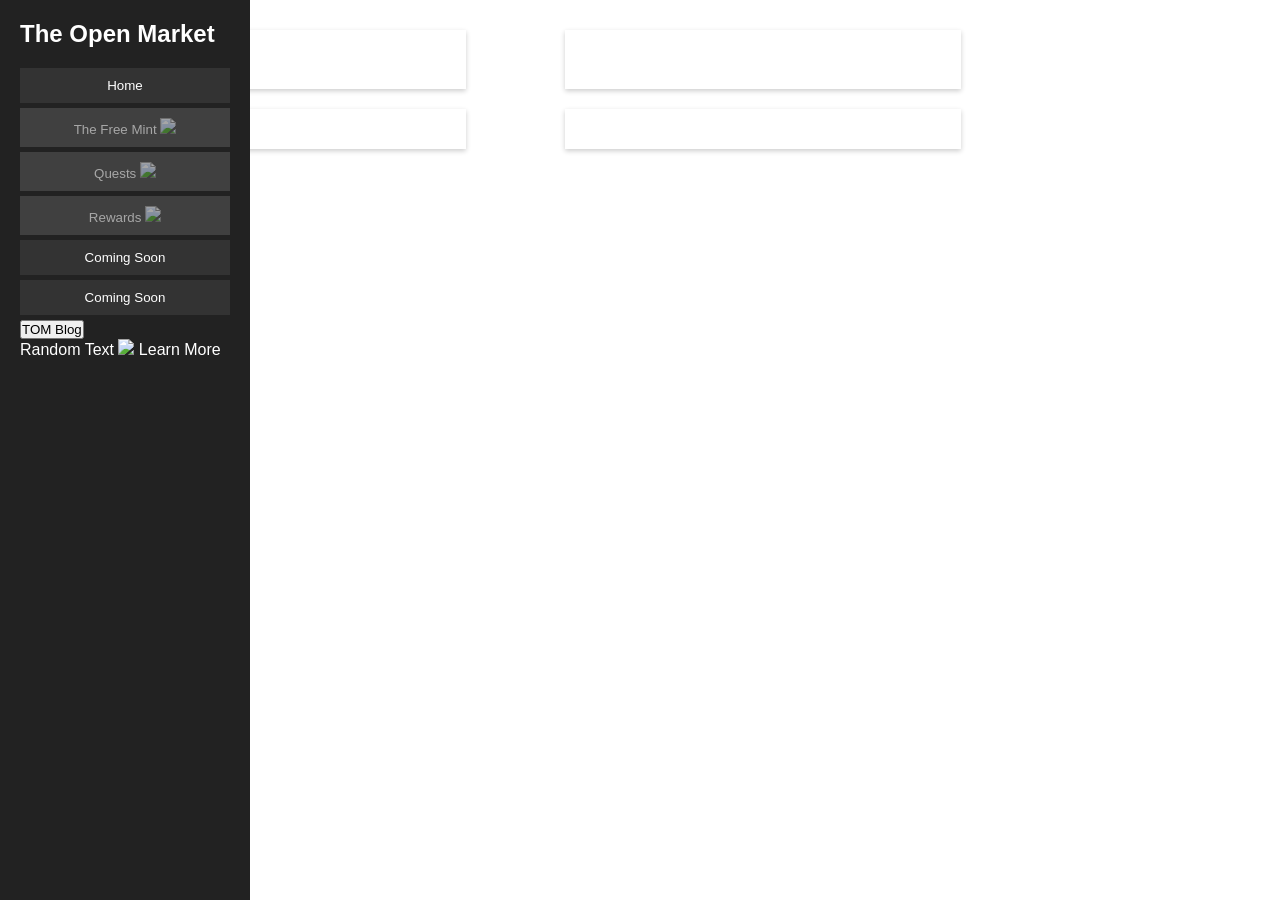
==== index.html @ 9c0d6381 "the open market" ====
<!--<!DOCTYPE html>-->
<!--<html lang="en">-->
<!--<head>-->
<!--    <meta charset="UTF-8">-->
<!--    <meta name="viewport" content="width=device-width, initial-scale=1.0">-->
<!--    <title>The Open Market</title>-->
<!--    <link rel="stylesheet" href="style.css">  </head>-->
<!--<body>-->
<!--<header>-->
<!--    <h1>The Open Market</h1>-->
<!--    <button>Connect Wallet</button>-->
<!--    <button>Home</button>-->
<!--</header>-->
<!--<nav>-->
<!--</nav>-->
<!--<main>-->
<!--    <section class="top-content">-->
<!--    </section>-->
<!--    <section class="bottom-content">-->
<!--    </section>-->
<!--</main>-->
<!--</body>-->
<!--</html>-->






























<!DOCTYPE html>
<html lang="en">

<head>
    <meta charset="UTF-8">
    <meta name="viewport" content="width=device-width, initial-scale=1.0">
    <title>The Open Market</title>
    <link rel="stylesheet" href="assets/css/index.css">
</head>
<body>
<aside class="sidebar">
    <h1>The Open Market</h1>
    <nav>
        <button>Home</button>
        <button disabled>The Free Mint <img src="padlock.svg"></button>
        <button disabled>Quests <img src="padlock.svg"></button>
        <button disabled>Rewards <img src="padlock.svg"></button>
        <div class="coming-soon-buttons">
            <button>Coming Soon</button>
            <button>Coming Soon</button>
        </div> </nav>
    <div class="tom-blog-card">
        <button class="small">TOM Blog</button>
        <p>Random Text <img src="arrow.svg"> Learn More</p>
    </div>
</aside>
<main>

    <section class="top-cards">
        <div class="card">
            <div class="small-buttons">
                <button disabled>Connect Wallet</button>
                <button disabled class="toggle"></button>
            </div>
        </div>
        <div class="card">
        </div>
    </section>

    <section class="bottom-cards">
        <div class="card">
        </div>
        <div class="card">
        </div>
    </section>

</main>
</body>
</html>
---- assets/css/index.css ----
/* Basic Reset */
* {
    margin: 0;
    padding: 0;
    box-sizing: border-box;
}

body {
    font-family: 'Arial', sans-serif; /* Example font – choose your own! */
    display: flex; /* Prepares for sidebar and main content arrangement */
}

/* Sidebar Styling */
.sidebar {
    position: fixed;
    top: 0;
    left: 0;
    width: 250px; /* Adjust width as needed */
    height: 100vh;
    background-color: #222; /* Example dark background */
    color: white;
    padding: 20px;
}

.sidebar h1 {
    margin-bottom: 20px;
}

.sidebar nav button {
    display: block;
    width: 100%;
    background-color: #333; /* Example button color */
    color: white;
    border: none;
    padding: 10px 0;
    margin-bottom: 5px;
}

.sidebar nav button[disabled] {
    background-color: #555; /* Greyed out color */
    opacity: 0.6;
}

/* Add padlock image styling if needed */

.coming-soon-buttons button {
    /* Styles for diagonal buttons - will need transforms */
}

.tom-blog-card {
    /* Styles for the TOM Blog card */
}

.tom-blog-card .small {
    /* Styles for the small "TOM Blog" button */
}


/* Main Content Styling */
main {
    flex: 1; /* Allow main area to take up remaining space */
    padding: 20px;
    max-width: calc(100% - 250px); /* Adapt based on sidebar width */
}


.top-cards, .bottom-cards {
    display: flex;
    justify-content: space-around; /* Example distribution */
}

.card {
    background-color: white;
    box-shadow: 0px 2px 5px rgba(0, 0, 0, 0.2); /* Example shadow */
    width: 40%;  /* Adjust for desired card sizes */
    margin: 10px;
    padding: 20px;
}

.small-buttons button {
    /*  Styles for the smaller inner buttons */
}

.toggle {
    /* Styles for the toggle button */
}
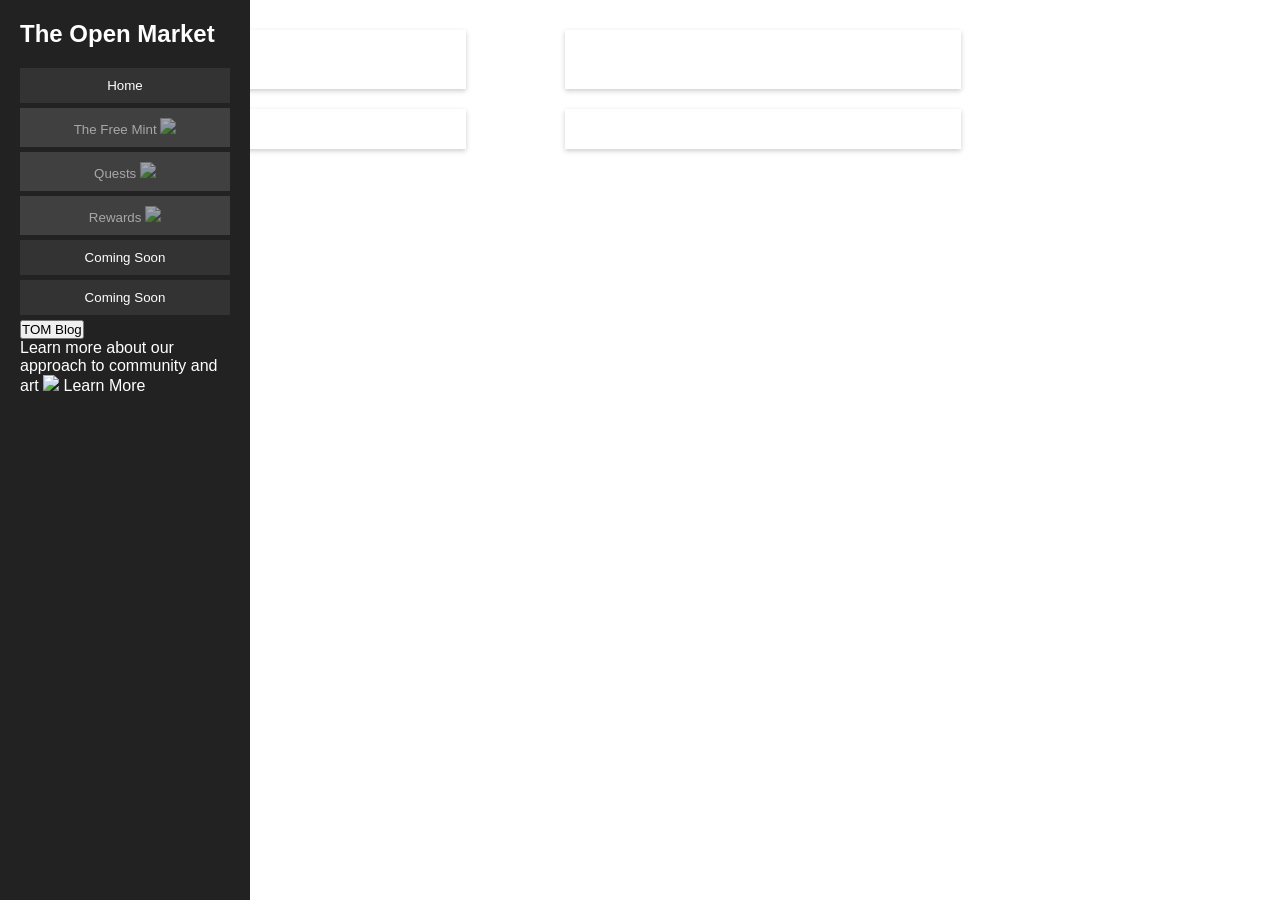
==== commit b01237c2: "remove random" ====
--- a/index.html
+++ b/index.html
@@ -74,7 +74,7 @@
         </div> </nav>
     <div class="tom-blog-card">
         <button class="small">TOM Blog</button>
-        <p>Random Text <img src="arrow.svg"> Learn More</p>
+        <p>Learn more about our approach to community and art <img src="arrow.svg"> Learn More</p>
     </div>
 </aside>
 <main>
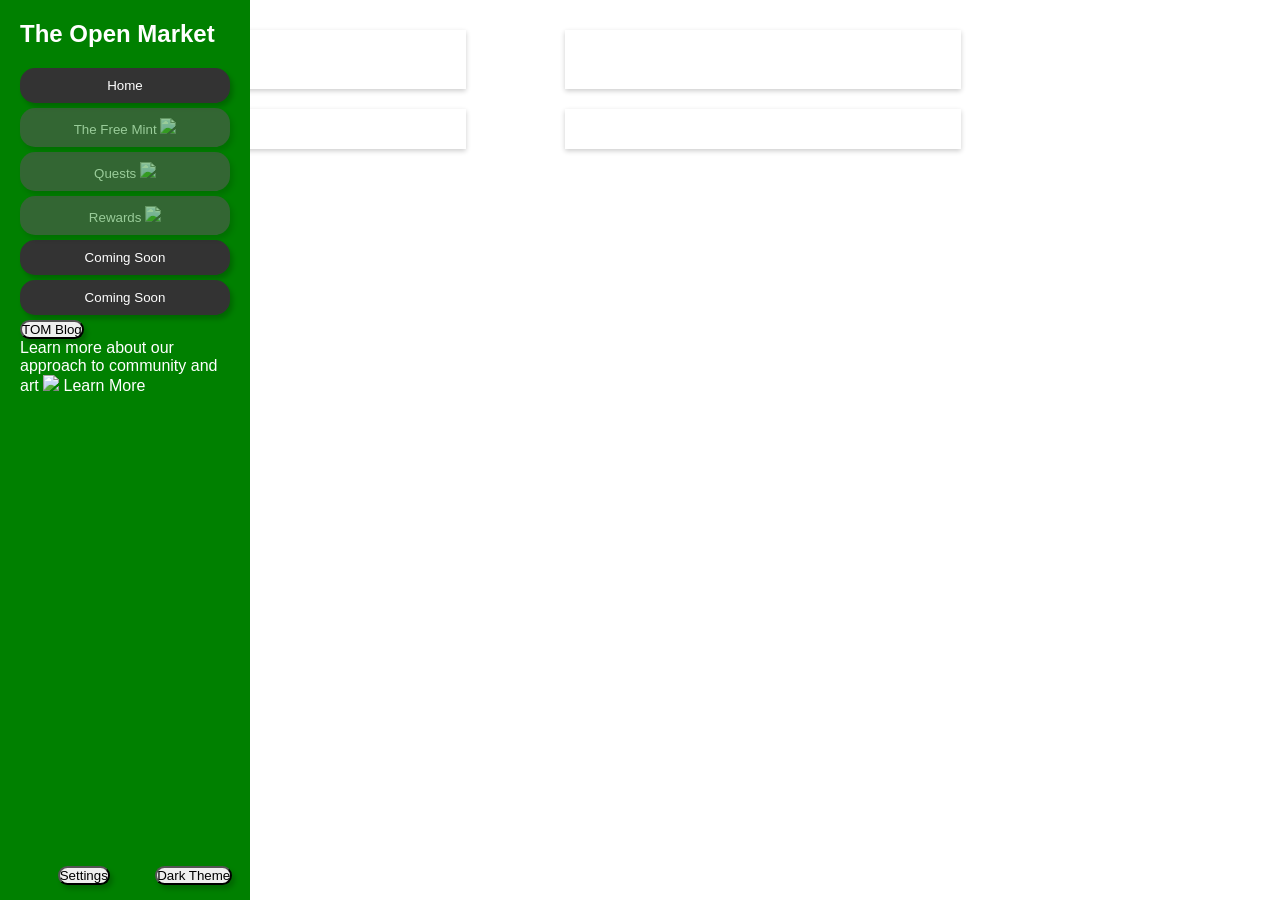
==== commit e163ce2a: "green background" ====
--- a/index.html
+++ b/index.html
@@ -61,7 +61,15 @@
     <link rel="stylesheet" href="assets/css/index.css">
 </head>
 <body>
+<!--<header>-->
+<!--    <h1>The Open Market</h1>-->
+<!--    <button>Connect WalletS</button>-->
+<!--    <button>Home</button>-->
+<!--</header>-->
+
 <aside class="sidebar">
+    <div class="resize-handle">
+
     <h1>The Open Market</h1>
     <nav>
         <button>Home</button>
@@ -76,7 +84,21 @@
         <button class="small">TOM Blog</button>
         <p>Learn more about our approach to community and art <img src="arrow.svg"> Learn More</p>
     </div>
+
+    <div class="settings-bar">
+        <button id="settingsBtn">Settings</button>
+<!--        <button id="profileBtn">Profile</button>-->
+        <button id="themeBtn">Dark Theme</button>
+    </div>
+
+    </div>
+
 </aside>
+
+
+
+
+
 <main>
 
     <section class="top-cards">
@@ -90,6 +112,7 @@
         </div>
     </section>
 
+
     <section class="bottom-cards">
         <div class="card">
         </div>
@@ -97,7 +120,12 @@
         </div>
     </section>
 
+
 </main>
+
+
+<script src="assets/js/index.js"></script>
+
 </body>
 </html>
 
--- a/assets/css/index.css
+++ b/assets/css/index.css
@@ -17,7 +17,7 @@
     left: 0;
     width: 250px; /* Adjust width as needed */
     height: 100vh;
-    background-color: #222; /* Example dark background */
+    background-color: green; /* Example dark background */
     color: white;
     padding: 20px;
 }
@@ -84,3 +84,23 @@
 .toggle {
     /* Styles for the toggle button */
 }
+
+button{
+    border-radius: 15px;
+    box-shadow: 3px 4px 5px rgba(0, 0, 0, 0.2);
+
+}
+
+.settings-bar {
+    position: absolute; /* Position it at the bottom of the sidebar */
+    bottom: 0;
+    width: 100%;
+    display: flex;
+    justify-content: space-around; /* Distribute buttons */
+    padding: 15px;      /* Add some padding */
+}
+
+.dark-theme {
+    background-color: #222; /* Dark background */
+    color: #f0f0f0; /* Light text */
+}
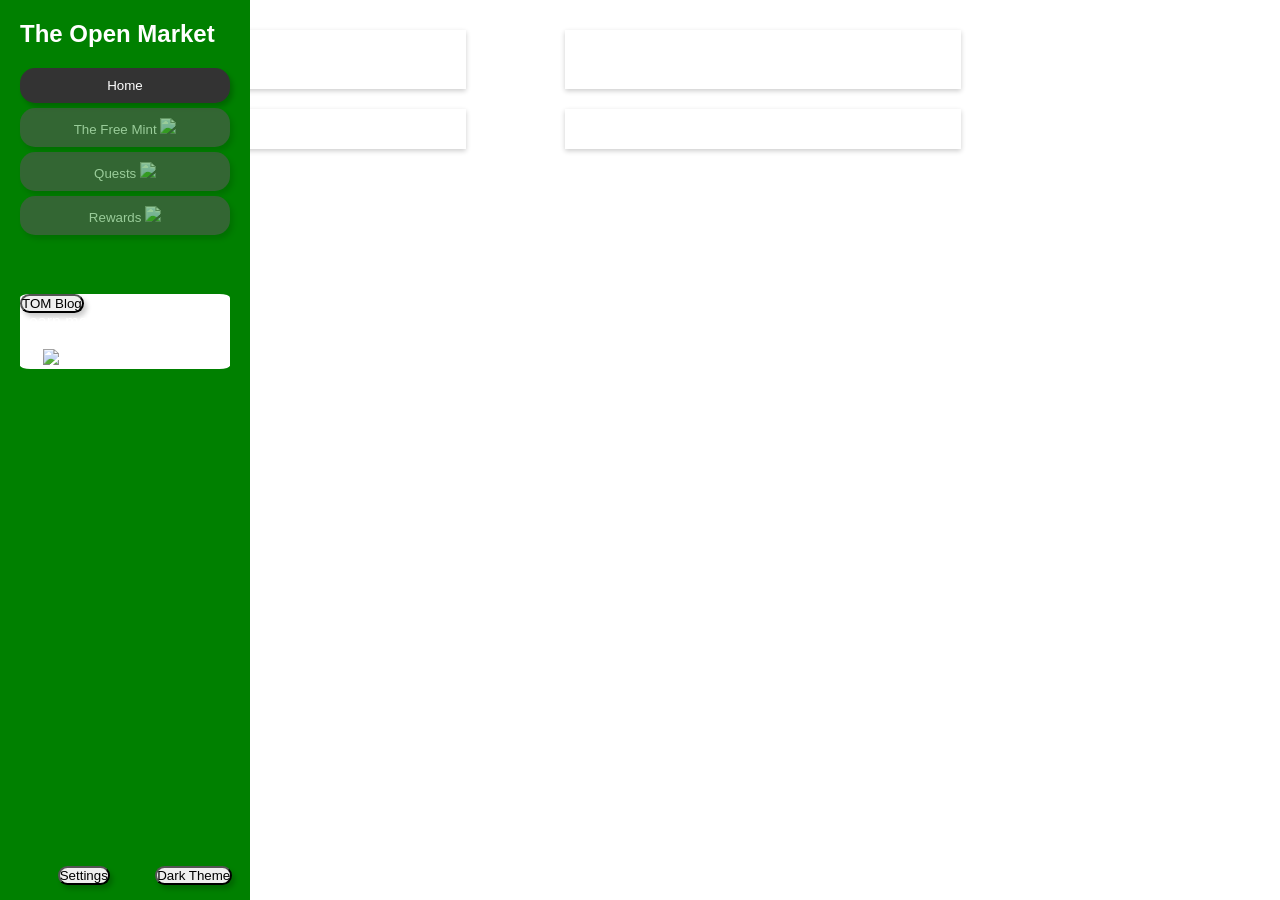
==== commit 0ea929cd: "green market" ====
--- a/index.html
+++ b/index.html
@@ -52,7 +52,7 @@
 
 
 <!DOCTYPE html>
-<html lang="en">
+<html lang="en" xmlns="http://www.w3.org/1999/html">
 
 <head>
     <meta charset="UTF-8">
@@ -76,10 +76,14 @@
         <button disabled>The Free Mint <img src="padlock.svg"></button>
         <button disabled>Quests <img src="padlock.svg"></button>
         <button disabled>Rewards <img src="padlock.svg"></button>
-        <div class="coming-soon-buttons">
-            <button>Coming Soon</button>
-            <button>Coming Soon</button>
-        </div> </nav>
+<!--        <div class="coming-soon-buttons">-->
+<!--            <button>Coming Soon</button>-->
+<!--            <button>Coming Soon</button>-->
+<!--        </div> </nav>-->
+    </nav>
+        <br>
+        <br>
+        <br>
     <div class="tom-blog-card">
         <button class="small">TOM Blog</button>
         <p>Learn more about our approach to community and art <img src="arrow.svg"> Learn More</p>
--- a/assets/css/index.css
+++ b/assets/css/index.css
@@ -20,7 +20,20 @@
     background-color: green; /* Example dark background */
     color: white;
     padding: 20px;
+    transition: width 0.3s ease-in-out;  /* Smooth resizing transition */
+
 }
+
+
+/*.resize-handle {*/
+/*    position: absolute;*/
+/*    right: 0;*/
+/*    top: 0;*/
+/*    bottom: 0;*/
+/*    width: 5px;           !* Width of the resizing handle *!*/
+/*    cursor: ew-resize;    !*  Indicates the resize direction *!*/
+/*    background-color: rgba(0, 0, 0, 0.2); !* Light background as visual cue *!*/
+/*}*/
 
 .sidebar h1 {
     margin-bottom: 20px;
@@ -49,6 +62,8 @@
 
 .tom-blog-card {
     /* Styles for the TOM Blog card */
+    background-color: white;
+    border-radius: 5%;
 }
 
 .tom-blog-card .small {
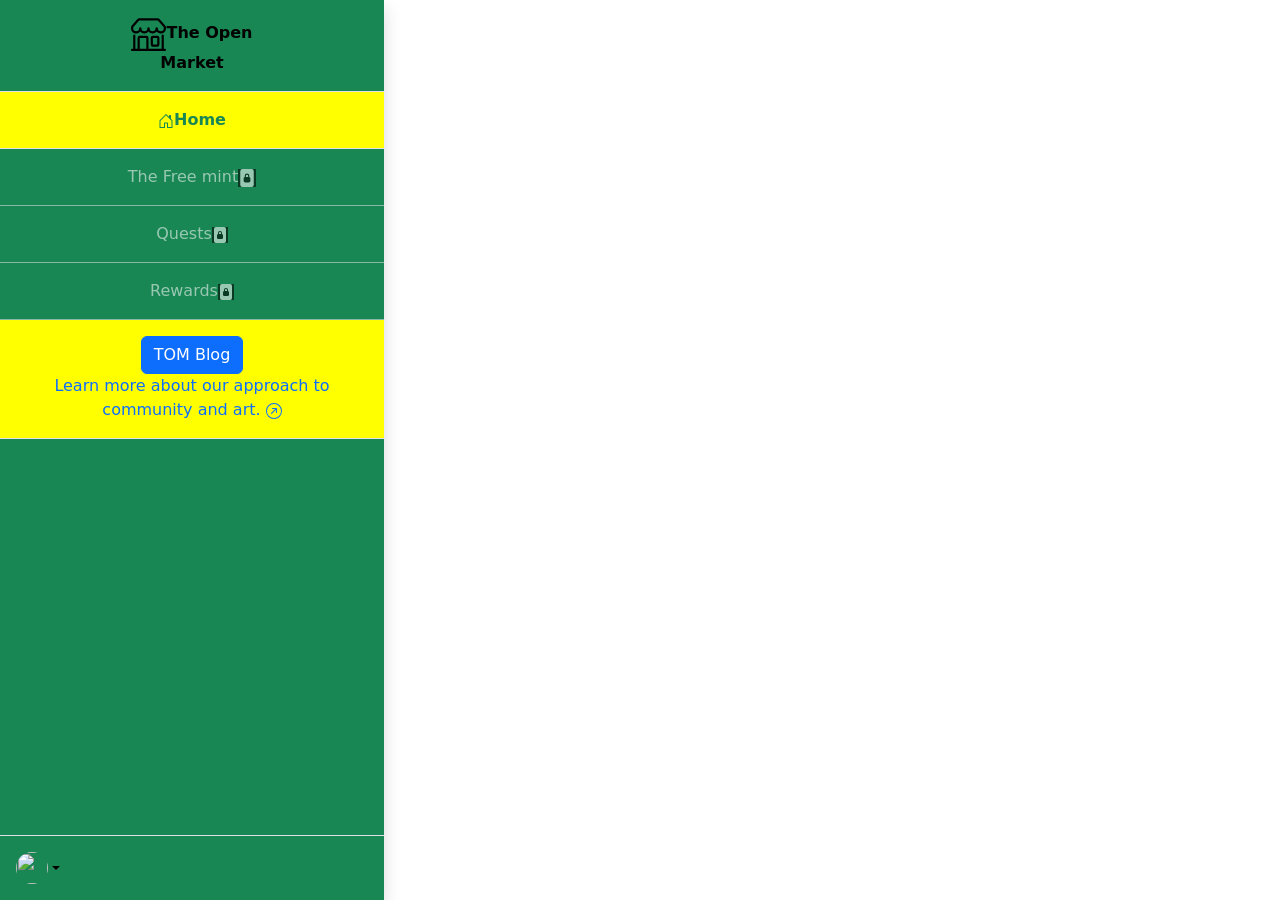
==== commit 217de5e3: "from bootstrap studio" ====
--- a/index.html
+++ b/index.html
@@ -1,135 +1,140 @@
-<!--<!DOCTYPE html>-->
-<!--<html lang="en">-->
-<!--<head>-->
-<!--    <meta charset="UTF-8">-->
-<!--    <meta name="viewport" content="width=device-width, initial-scale=1.0">-->
-<!--    <title>The Open Market</title>-->
-<!--    <link rel="stylesheet" href="style.css">  </head>-->
-<!--<body>-->
-<!--<header>-->
-<!--    <h1>The Open Market</h1>-->
-<!--    <button>Connect Wallet</button>-->
-<!--    <button>Home</button>-->
-<!--</header>-->
-<!--<nav>-->
-<!--</nav>-->
-<!--<main>-->
-<!--    <section class="top-content">-->
-<!--    </section>-->
-<!--    <section class="bottom-content">-->
-<!--    </section>-->
-<!--</main>-->
-<!--</body>-->
-<!--</html>-->
-
-
-
-
-
-
-
-
-
-
-
-
-
-
-
-
-
-
-
-
-
-
-
-
-
-
-
-
-
-
 <!DOCTYPE html>
-<html lang="en" xmlns="http://www.w3.org/1999/html">
+<html data-bs-theme="light" lang="en">
 
 <head>
-    <meta charset="UTF-8">
-    <meta name="viewport" content="width=device-width, initial-scale=1.0">
-    <title>The Open Market</title>
-    <link rel="stylesheet" href="assets/css/index.css">
+    <meta charset="utf-8">
+    <meta name="viewport" content="width=device-width, initial-scale=1.0, shrink-to-fit=no">
+    <title>theopenmarket</title>
+    <script>
+        (function() {
+
+            // JavaScript snippet handling Dark/Light mode switching
+
+            const getStoredTheme = () => localStorage.getItem('theme');
+            const setStoredTheme = theme => localStorage.setItem('theme', theme);
+            const forcedTheme = document.documentElement.getAttribute('data-bss-forced-theme');
+
+            const getPreferredTheme = () => {
+
+                if (forcedTheme) return forcedTheme;
+
+                const storedTheme = getStoredTheme();
+                if (storedTheme) {
+                    return storedTheme;
+                }
+
+                const pageTheme = document.documentElement.getAttribute('data-bs-theme');
+
+                if (pageTheme) {
+                    return pageTheme;
+                }
+
+                return window.matchMedia('(prefers-color-scheme: dark)').matches ? 'dark' : 'light';
+            }
+
+            const setTheme = theme => {
+                if (theme === 'auto' && window.matchMedia('(prefers-color-scheme: dark)').matches) {
+                    document.documentElement.setAttribute('data-bs-theme', 'dark');
+                } else {
+                    document.documentElement.setAttribute('data-bs-theme', theme);
+                }
+            }
+
+            setTheme(getPreferredTheme());
+
+            const showActiveTheme = (theme, focus = false) => {
+                const themeSwitchers = [].slice.call(document.querySelectorAll('.theme-switcher'));
+
+                if (!themeSwitchers.length) return;
+
+                document.querySelectorAll('[data-bs-theme-value]').forEach(element => {
+                    element.classList.remove('active');
+                    element.setAttribute('aria-pressed', 'false');
+                });
+
+                for (const themeSwitcher of themeSwitchers) {
+
+                    const btnToActivate = themeSwitcher.querySelector('[data-bs-theme-value="' + theme + '"]');
+
+                    if (btnToActivate) {
+                        btnToActivate.classList.add('active');
+                        btnToActivate.setAttribute('aria-pressed', 'true');
+                    }
+                }
+            }
+
+            window.matchMedia('(prefers-color-scheme: dark)').addEventListener('change', () => {
+                const storedTheme = getStoredTheme();
+                if (storedTheme !== 'light' && storedTheme !== 'dark') {
+                    setTheme(getPreferredTheme());
+                }
+            });
+
+            window.addEventListener('DOMContentLoaded', () => {
+                showActiveTheme(getPreferredTheme());
+
+                document.querySelectorAll('[data-bs-theme-value]')
+                    .forEach(toggle => {
+                        toggle.addEventListener('click', (e) => {
+                            e.preventDefault();
+                            const theme = toggle.getAttribute('data-bs-theme-value');
+                            setStoredTheme(theme);
+                            setTheme(theme);
+                            showActiveTheme(theme);
+                        })
+                    })
+            });
+        })();
+    </script>
+    <link rel="stylesheet" href="https://cdn.jsdelivr.net/npm/bootstrap@5.3.2/dist/css/bootstrap.min.css">
+    <link rel="stylesheet" href="https://cdnjs.cloudflare.com/ajax/libs/animate.css/3.5.2/animate.min.css">
 </head>
+
 <body>
-<!--<header>-->
-<!--    <h1>The Open Market</h1>-->
-<!--    <button>Connect WalletS</button>-->
-<!--    <button>Home</button>-->
-<!--</header>-->
-
-<aside class="sidebar">
-    <div class="resize-handle">
-
-    <h1>The Open Market</h1>
-    <nav>
-        <button>Home</button>
-        <button disabled>The Free Mint <img src="padlock.svg"></button>
-        <button disabled>Quests <img src="padlock.svg"></button>
-        <button disabled>Rewards <img src="padlock.svg"></button>
-<!--        <div class="coming-soon-buttons">-->
-<!--            <button>Coming Soon</button>-->
-<!--            <button>Coming Soon</button>-->
-<!--        </div> </nav>-->
-    </nav>
-        <br>
-        <br>
-        <br>
-    <div class="tom-blog-card">
-        <button class="small">TOM Blog</button>
-        <p>Learn more about our approach to community and art <img src="arrow.svg"> Learn More</p>
-    </div>
-
-    <div class="settings-bar">
-        <button id="settingsBtn">Settings</button>
-<!--        <button id="profileBtn">Profile</button>-->
-        <button id="themeBtn">Dark Theme</button>
-    </div>
-
-    </div>
-
-</aside>
-
-
-
-
-
-<main>
-
-    <section class="top-cards">
-        <div class="card">
-            <div class="small-buttons">
-                <button disabled>Connect Wallet</button>
-                <button disabled class="toggle"></button>
+    <!-- Start: Sidebar With Icons -->
+    <div class="bg-success shadow d-flex flex-column flex-shrink-0 position-fixed top-0 bottom-0" data-bss-disabled-mobile="true" data-bss-hover-animate="bounce" style="width: 30%;"><a class="text-center link-body-emphasis d-block p-3 text-decoration-none border-bottom" href="/" title="" data-bs-toggle="tooltip" data-bs-placement="right" data-bs-original-title="Icon-only"><svg xmlns="http://www.w3.org/2000/svg" width="1em" height="1em" fill="currentColor" viewBox="0 0 16 16" class="bi bi-shop" style="font-size: 35px;">
+                <path d="M2.97 1.35A1 1 0 0 1 3.73 1h8.54a1 1 0 0 1 .76.35l2.609 3.044A1.5 1.5 0 0 1 16 5.37v.255a2.375 2.375 0 0 1-4.25 1.458A2.371 2.371 0 0 1 9.875 8 2.37 2.37 0 0 1 8 7.083 2.37 2.37 0 0 1 6.125 8a2.37 2.37 0 0 1-1.875-.917A2.375 2.375 0 0 1 0 5.625V5.37a1.5 1.5 0 0 1 .361-.976l2.61-3.045zm1.78 4.275a1.375 1.375 0 0 0 2.75 0 .5.5 0 0 1 1 0 1.375 1.375 0 0 0 2.75 0 .5.5 0 0 1 1 0 1.375 1.375 0 1 0 2.75 0V5.37a.5.5 0 0 0-.12-.325L12.27 2H3.73L1.12 5.045A.5.5 0 0 0 1 5.37v.255a1.375 1.375 0 0 0 2.75 0 .5.5 0 0 1 1 0M1.5 8.5A.5.5 0 0 1 2 9v6h1v-5a1 1 0 0 1 1-1h3a1 1 0 0 1 1 1v5h6V9a.5.5 0 0 1 1 0v6h.5a.5.5 0 0 1 0 1H.5a.5.5 0 0 1 0-1H1V9a.5.5 0 0 1 .5-.5M4 15h3v-5H4zm5-5a1 1 0 0 1 1-1h2a1 1 0 0 1 1 1v3a1 1 0 0 1-1 1h-2a1 1 0 0 1-1-1zm3 0h-2v3h2z"></path>
+            </svg><strong>The Open<br>Market</strong><span class="visually-hidden">Icon-only</span></a>
+        <ul class="nav nav-pills flex-column text-center nav-flush mb-auto">
+            <li class="nav-item"><a class="nav-link active link-success py-3 border-bottom rounded-0" href="#" aria-current="page" style="background: yellow;"><svg xmlns="http://www.w3.org/2000/svg" width="1em" height="1em" fill="currentColor" viewBox="0 0 16 16" class="bi bi-house-door">
+                        <path d="M8.354 1.146a.5.5 0 0 0-.708 0l-6 6A.5.5 0 0 0 1.5 7.5v7a.5.5 0 0 0 .5.5h4.5a.5.5 0 0 0 .5-.5v-4h2v4a.5.5 0 0 0 .5.5H14a.5.5 0 0 0 .5-.5v-7a.5.5 0 0 0-.146-.354L13 5.793V2.5a.5.5 0 0 0-.5-.5h-1a.5.5 0 0 0-.5.5v1.293zM2.5 14V7.707l5.5-5.5 5.5 5.5V14H10v-4a.5.5 0 0 0-.5-.5h-3a.5.5 0 0 0-.5.5v4z"></path>
+                    </svg><strong>Home</strong></a></li>
+            <li class="nav-item" style="opacity: 0.57;"><a class="nav-link link-light py-3 border-bottom rounded-0" href="#">The Free mint<svg xmlns="http://www.w3.org/2000/svg" width="1em" height="1em" fill="currentColor" viewBox="0 0 16 16" class="bi bi-file-lock2-fill" style="font-size: 18px;background: var(--bs-emphasis-color);">
+                        <path d="M7 6a1 1 0 0 1 2 0v1H7z"></path>
+                        <path d="M12 0H4a2 2 0 0 0-2 2v12a2 2 0 0 0 2 2h8a2 2 0 0 0 2-2V2a2 2 0 0 0-2-2m-2 6v1.076c.54.166 1 .597 1 1.224v2.4c0 .816-.781 1.3-1.5 1.3h-3c-.719 0-1.5-.484-1.5-1.3V8.3c0-.627.46-1.058 1-1.224V6a2 2 0 1 1 4 0"></path>
+                    </svg></a></li>
+            <li class="nav-item" style="opacity: 0.57;"><a class="nav-link link-light py-3 border-bottom rounded-0" href="#">Quests<svg xmlns="http://www.w3.org/2000/svg" width="1em" height="1em" fill="currentColor" viewBox="0 0 16 16" class="bi bi-file-lock2-fill text-light" style="background: var(--bs-emphasis-color);">
+                        <path d="M7 6a1 1 0 0 1 2 0v1H7z"></path>
+                        <path d="M12 0H4a2 2 0 0 0-2 2v12a2 2 0 0 0 2 2h8a2 2 0 0 0 2-2V2a2 2 0 0 0-2-2m-2 6v1.076c.54.166 1 .597 1 1.224v2.4c0 .816-.781 1.3-1.5 1.3h-3c-.719 0-1.5-.484-1.5-1.3V8.3c0-.627.46-1.058 1-1.224V6a2 2 0 1 1 4 0"></path>
+                    </svg></a></li>
+            <li class="nav-item" style="opacity: 0.57;"><a class="nav-link link-light py-3 border-bottom rounded-0" href="#">Rewards<svg xmlns="http://www.w3.org/2000/svg" width="1em" height="1em" fill="currentColor" viewBox="0 0 16 16" class="bi bi-file-lock2-fill text-light" style="background: var(--bs-emphasis-color);">
+                        <path d="M7 6a1 1 0 0 1 2 0v1H7z"></path>
+                        <path d="M12 0H4a2 2 0 0 0-2 2v12a2 2 0 0 0 2 2h8a2 2 0 0 0 2-2V2a2 2 0 0 0-2-2m-2 6v1.076c.54.166 1 .597 1 1.224v2.4c0 .816-.781 1.3-1.5 1.3h-3c-.719 0-1.5-.484-1.5-1.3V8.3c0-.627.46-1.058 1-1.224V6a2 2 0 1 1 4 0"></path>
+                    </svg></a></li>
+            <li class="nav-item"><a class="nav-link py-3 border-bottom rounded-0" href="#" style="background: yellow;"><button class="btn btn-primary" type="button">TOM Blog</button><br>Learn more about our approach to community and art.&nbsp;<svg xmlns="http://www.w3.org/2000/svg" width="1em" height="1em" fill="currentColor" viewBox="0 0 16 16" class="bi bi-arrow-up-right-circle">
+                        <path fill-rule="evenodd" d="M1 8a7 7 0 1 0 14 0A7 7 0 0 0 1 8m15 0A8 8 0 1 1 0 8a8 8 0 0 1 16 0M5.854 10.803a.5.5 0 1 1-.708-.707L9.243 6H6.475a.5.5 0 1 1 0-1h3.975a.5.5 0 0 1 .5.5v3.975a.5.5 0 1 1-1 0V6.707l-4.096 4.096"></path>
+                    </svg></a></li>
+        </ul>
+        <div class="dropdown p-3 border-top"><a class="dropdown-toggle link-body-emphasis d-flex align-items-center text-decoration-none" aria-expanded="false" data-bs-toggle="dropdown" data-bs-auto-close="outside" role="button"><img class="rounded-circle" alt="" width="32" height="32" src="https://cdn.bootstrapstudio.io/placeholders/1400x800.png" style="object-fit: cover;"></a>
+            <div class="dropdown-menu shadow text-small" data-popper-placement="top-start">
+                <div class="theme-switcher dropend"><button class="btn btn-link dropdown-toggle" aria-expanded="false" data-bs-toggle="dropdown" data-bs-auto-close="outside" type="button" style="color: var(--bs-body-color);"><svg xmlns="http://www.w3.org/2000/svg" width="1em" height="1em" fill="currentColor" viewBox="0 0 16 16" class="bi bi-sun-fill mb-1">
+                            <path d="M8 12a4 4 0 1 0 0-8 4 4 0 0 0 0 8M8 0a.5.5 0 0 1 .5.5v2a.5.5 0 0 1-1 0v-2A.5.5 0 0 1 8 0m0 13a.5.5 0 0 1 .5.5v2a.5.5 0 0 1-1 0v-2A.5.5 0 0 1 8 13m8-5a.5.5 0 0 1-.5.5h-2a.5.5 0 0 1 0-1h2a.5.5 0 0 1 .5.5M3 8a.5.5 0 0 1-.5.5h-2a.5.5 0 0 1 0-1h2A.5.5 0 0 1 3 8m10.657-5.657a.5.5 0 0 1 0 .707l-1.414 1.415a.5.5 0 1 1-.707-.708l1.414-1.414a.5.5 0 0 1 .707 0m-9.193 9.193a.5.5 0 0 1 0 .707L3.05 13.657a.5.5 0 0 1-.707-.707l1.414-1.414a.5.5 0 0 1 .707 0zm9.193 2.121a.5.5 0 0 1-.707 0l-1.414-1.414a.5.5 0 0 1 .707-.707l1.414 1.414a.5.5 0 0 1 0 .707M4.464 4.465a.5.5 0 0 1-.707 0L2.343 3.05a.5.5 0 1 1 .707-.707l1.414 1.414a.5.5 0 0 1 0 .708z"></path>
+                        </svg></button>
+                    <div class="dropdown-menu"><a class="dropdown-item d-flex align-items-center" href="#" data-bs-theme-value="light"><svg xmlns="http://www.w3.org/2000/svg" width="1em" height="1em" fill="currentColor" viewBox="0 0 16 16" class="bi bi-sun-fill opacity-50 me-2">
+                                <path d="M8 12a4 4 0 1 0 0-8 4 4 0 0 0 0 8M8 0a.5.5 0 0 1 .5.5v2a.5.5 0 0 1-1 0v-2A.5.5 0 0 1 8 0m0 13a.5.5 0 0 1 .5.5v2a.5.5 0 0 1-1 0v-2A.5.5 0 0 1 8 13m8-5a.5.5 0 0 1-.5.5h-2a.5.5 0 0 1 0-1h2a.5.5 0 0 1 .5.5M3 8a.5.5 0 0 1-.5.5h-2a.5.5 0 0 1 0-1h2A.5.5 0 0 1 3 8m10.657-5.657a.5.5 0 0 1 0 .707l-1.414 1.415a.5.5 0 1 1-.707-.708l1.414-1.414a.5.5 0 0 1 .707 0m-9.193 9.193a.5.5 0 0 1 0 .707L3.05 13.657a.5.5 0 0 1-.707-.707l1.414-1.414a.5.5 0 0 1 .707 0zm9.193 2.121a.5.5 0 0 1-.707 0l-1.414-1.414a.5.5 0 0 1 .707-.707l1.414 1.414a.5.5 0 0 1 0 .707M4.464 4.465a.5.5 0 0 1-.707 0L2.343 3.05a.5.5 0 1 1 .707-.707l1.414 1.414a.5.5 0 0 1 0 .708z"></path>
+                            </svg>Light</a><a class="dropdown-item d-flex align-items-center" href="#" data-bs-theme-value="dark"><svg xmlns="http://www.w3.org/2000/svg" width="1em" height="1em" fill="currentColor" viewBox="0 0 16 16" class="bi bi-moon-stars-fill opacity-50 me-2">
+                                <path d="M6 .278a.768.768 0 0 1 .08.858 7.208 7.208 0 0 0-.878 3.46c0 4.021 3.278 7.277 7.318 7.277.527 0 1.04-.055 1.533-.16a.787.787 0 0 1 .81.316.733.733 0 0 1-.031.893A8.349 8.349 0 0 1 8.344 16C3.734 16 0 12.286 0 7.71 0 4.266 2.114 1.312 5.124.06A.752.752 0 0 1 6 .278"></path>
+                                <path d="M10.794 3.148a.217.217 0 0 1 .412 0l.387 1.162c.173.518.579.924 1.097 1.097l1.162.387a.217.217 0 0 1 0 .412l-1.162.387a1.734 1.734 0 0 0-1.097 1.097l-.387 1.162a.217.217 0 0 1-.412 0l-.387-1.162A1.734 1.734 0 0 0 9.31 6.593l-1.162-.387a.217.217 0 0 1 0-.412l1.162-.387a1.734 1.734 0 0 0 1.097-1.097l.387-1.162zM13.863.099a.145.145 0 0 1 .274 0l.258.774c.115.346.386.617.732.732l.774.258a.145.145 0 0 1 0 .274l-.774.258a1.156 1.156 0 0 0-.732.732l-.258.774a.145.145 0 0 1-.274 0l-.258-.774a1.156 1.156 0 0 0-.732-.732l-.774-.258a.145.145 0 0 1 0-.274l.774-.258c.346-.115.617-.386.732-.732L13.863.1z"></path>
+                            </svg>Dark</a><a class="dropdown-item d-flex align-items-center" href="#" data-bs-theme-value="auto"><svg xmlns="http://www.w3.org/2000/svg" width="1em" height="1em" fill="currentColor" viewBox="0 0 16 16" class="bi bi-circle-half opacity-50 me-2">
+                                <path d="M8 15A7 7 0 1 0 8 1zm0 1A8 8 0 1 1 8 0a8 8 0 0 1 0 16"></path>
+                            </svg>Auto</a></div>
+                </div><a class="dropdown-item" href="#">Settings</a><a class="dropdown-item" href="#">Settings</a><a class="dropdown-item" href="#">Profile</a>
+                <div class="dropdown-divider"></div><a class="dropdown-item" href="#">Sign out</a>
             </div>
         </div>
-        <div class="card">
-        </div>
-    </section>
+    </div><!-- End: Sidebar With Icons -->
+    <script src="https://cdn.jsdelivr.net/npm/bootstrap@5.3.2/dist/js/bootstrap.bundle.min.js"></script>
+    <script src="assets/js/bs-init.js?h=ec5d4df3c798a2943b2ecbac76ebfde0"></script>
+</body>
 
-
-    <section class="bottom-cards">
-        <div class="card">
-        </div>
-        <div class="card">
-        </div>
-    </section>
-
-
-</main>
-
-
-<script src="assets/js/index.js"></script>
-
-</body>
-</html>
-
+</html>
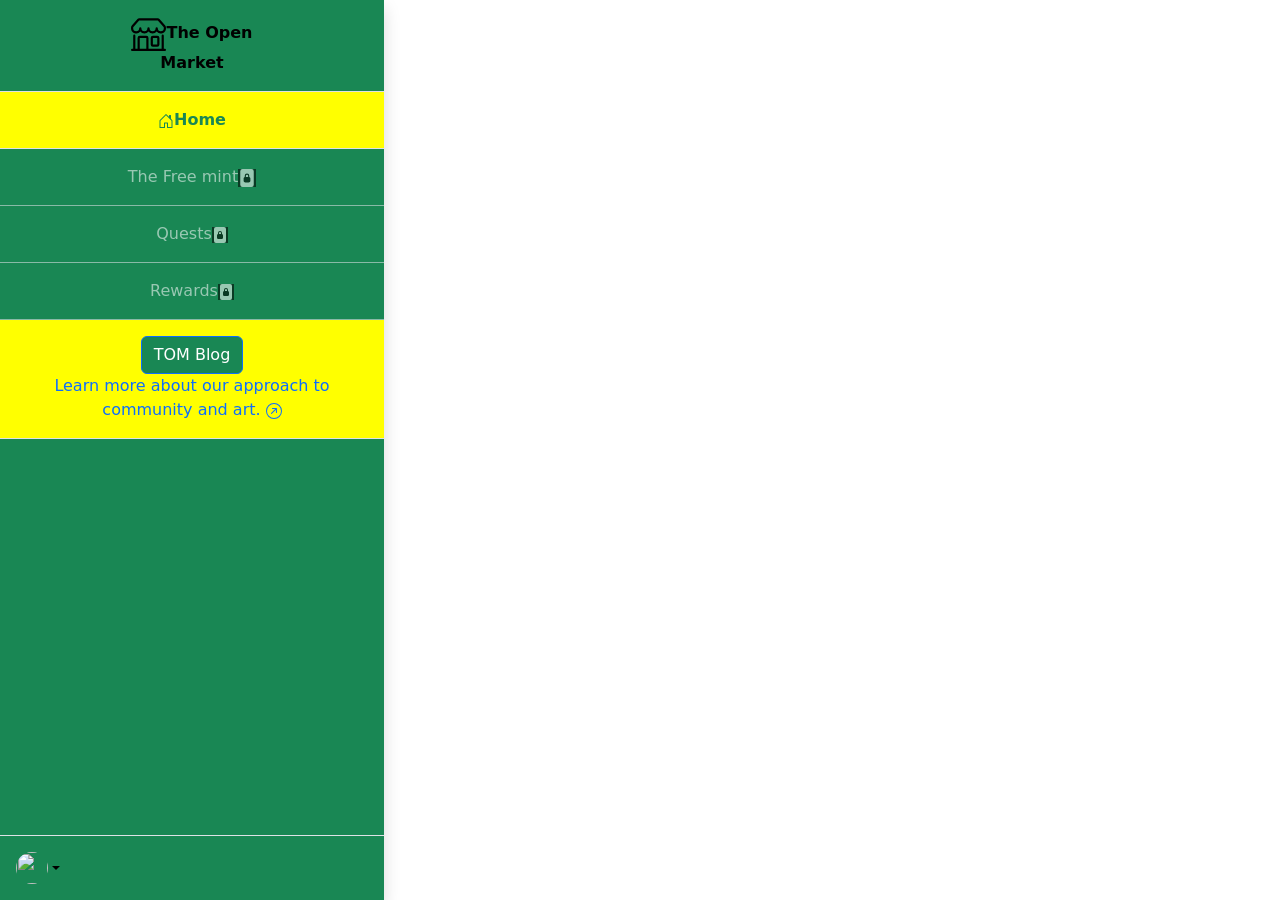
==== commit e1c9e397: "TOM Blog blue to green" ====
--- a/index.html
+++ b/index.html
@@ -111,7 +111,7 @@
                         <path d="M7 6a1 1 0 0 1 2 0v1H7z"></path>
                         <path d="M12 0H4a2 2 0 0 0-2 2v12a2 2 0 0 0 2 2h8a2 2 0 0 0 2-2V2a2 2 0 0 0-2-2m-2 6v1.076c.54.166 1 .597 1 1.224v2.4c0 .816-.781 1.3-1.5 1.3h-3c-.719 0-1.5-.484-1.5-1.3V8.3c0-.627.46-1.058 1-1.224V6a2 2 0 1 1 4 0"></path>
                     </svg></a></li>
-            <li class="nav-item"><a class="nav-link py-3 border-bottom rounded-0" href="#" style="background: yellow;"><button class="btn btn-primary" type="button">TOM Blog</button><br>Learn more about our approach to community and art.&nbsp;<svg xmlns="http://www.w3.org/2000/svg" width="1em" height="1em" fill="currentColor" viewBox="0 0 16 16" class="bi bi-arrow-up-right-circle">
+            <li class="nav-item"><a class="nav-link py-3 border-bottom rounded-0" href="#" style="background: yellow;"><button class="btn btn-primary text-bg-success" type="button">TOM Blog</button><br>Learn more about our approach to community and art.&nbsp;<svg xmlns="http://www.w3.org/2000/svg" width="1em" height="1em" fill="currentColor" viewBox="0 0 16 16" class="bi bi-arrow-up-right-circle">
                         <path fill-rule="evenodd" d="M1 8a7 7 0 1 0 14 0A7 7 0 0 0 1 8m15 0A8 8 0 1 1 0 8a8 8 0 0 1 16 0M5.854 10.803a.5.5 0 1 1-.708-.707L9.243 6H6.475a.5.5 0 1 1 0-1h3.975a.5.5 0 0 1 .5.5v3.975a.5.5 0 1 1-1 0V6.707l-4.096 4.096"></path>
                     </svg></a></li>
         </ul>
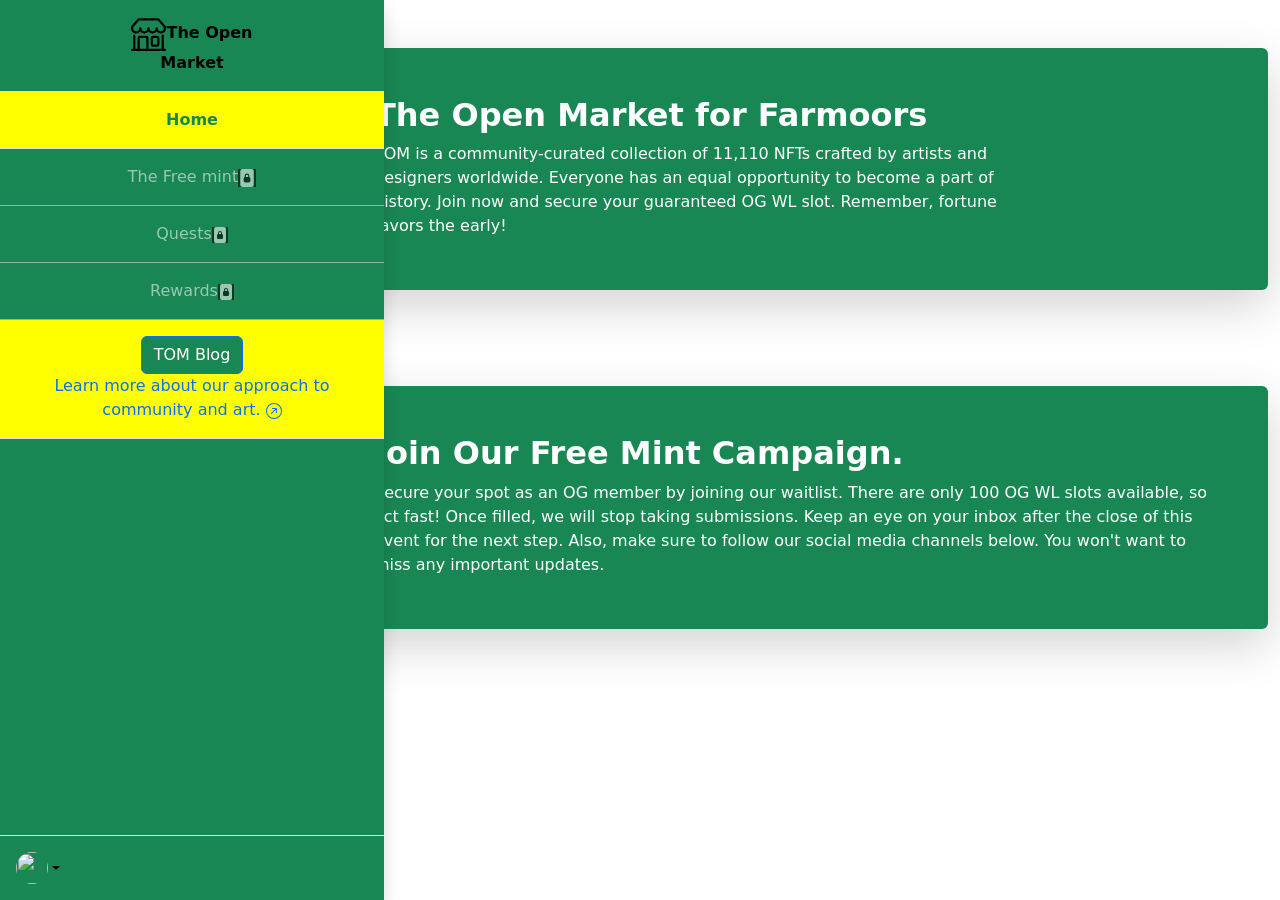
==== commit 8c53b474: "added body" ====
--- a/index.html
+++ b/index.html
@@ -87,18 +87,15 @@
         })();
     </script>
     <link rel="stylesheet" href="https://cdn.jsdelivr.net/npm/bootstrap@5.3.2/dist/css/bootstrap.min.css">
-    <link rel="stylesheet" href="https://cdnjs.cloudflare.com/ajax/libs/animate.css/3.5.2/animate.min.css">
 </head>
 
 <body>
     <!-- Start: Sidebar With Icons -->
-    <div class="bg-success shadow d-flex flex-column flex-shrink-0 position-fixed top-0 bottom-0" data-bss-disabled-mobile="true" data-bss-hover-animate="bounce" style="width: 30%;"><a class="text-center link-body-emphasis d-block p-3 text-decoration-none border-bottom" href="/" title="" data-bs-toggle="tooltip" data-bs-placement="right" data-bs-original-title="Icon-only"><svg xmlns="http://www.w3.org/2000/svg" width="1em" height="1em" fill="currentColor" viewBox="0 0 16 16" class="bi bi-shop" style="font-size: 35px;">
+    <div class="bg-success shadow d-flex flex-column flex-shrink-0 position-fixed top-0 bottom-0" style="width: 30%;"><a class="text-center link-body-emphasis d-block p-3 text-decoration-none border-bottom" href="/" title="" data-bs-toggle="tooltip" data-bs-placement="right" data-bs-original-title="Icon-only"><svg xmlns="http://www.w3.org/2000/svg" width="1em" height="1em" fill="currentColor" viewBox="0 0 16 16" class="bi bi-shop" style="font-size: 35px;">
                 <path d="M2.97 1.35A1 1 0 0 1 3.73 1h8.54a1 1 0 0 1 .76.35l2.609 3.044A1.5 1.5 0 0 1 16 5.37v.255a2.375 2.375 0 0 1-4.25 1.458A2.371 2.371 0 0 1 9.875 8 2.37 2.37 0 0 1 8 7.083 2.37 2.37 0 0 1 6.125 8a2.37 2.37 0 0 1-1.875-.917A2.375 2.375 0 0 1 0 5.625V5.37a1.5 1.5 0 0 1 .361-.976l2.61-3.045zm1.78 4.275a1.375 1.375 0 0 0 2.75 0 .5.5 0 0 1 1 0 1.375 1.375 0 0 0 2.75 0 .5.5 0 0 1 1 0 1.375 1.375 0 1 0 2.75 0V5.37a.5.5 0 0 0-.12-.325L12.27 2H3.73L1.12 5.045A.5.5 0 0 0 1 5.37v.255a1.375 1.375 0 0 0 2.75 0 .5.5 0 0 1 1 0M1.5 8.5A.5.5 0 0 1 2 9v6h1v-5a1 1 0 0 1 1-1h3a1 1 0 0 1 1 1v5h6V9a.5.5 0 0 1 1 0v6h.5a.5.5 0 0 1 0 1H.5a.5.5 0 0 1 0-1H1V9a.5.5 0 0 1 .5-.5M4 15h3v-5H4zm5-5a1 1 0 0 1 1-1h2a1 1 0 0 1 1 1v3a1 1 0 0 1-1 1h-2a1 1 0 0 1-1-1zm3 0h-2v3h2z"></path>
             </svg><strong>The Open<br>Market</strong><span class="visually-hidden">Icon-only</span></a>
         <ul class="nav nav-pills flex-column text-center nav-flush mb-auto">
-            <li class="nav-item"><a class="nav-link active link-success py-3 border-bottom rounded-0" href="#" aria-current="page" style="background: yellow;"><svg xmlns="http://www.w3.org/2000/svg" width="1em" height="1em" fill="currentColor" viewBox="0 0 16 16" class="bi bi-house-door">
-                        <path d="M8.354 1.146a.5.5 0 0 0-.708 0l-6 6A.5.5 0 0 0 1.5 7.5v7a.5.5 0 0 0 .5.5h4.5a.5.5 0 0 0 .5-.5v-4h2v4a.5.5 0 0 0 .5.5H14a.5.5 0 0 0 .5-.5v-7a.5.5 0 0 0-.146-.354L13 5.793V2.5a.5.5 0 0 0-.5-.5h-1a.5.5 0 0 0-.5.5v1.293zM2.5 14V7.707l5.5-5.5 5.5 5.5V14H10v-4a.5.5 0 0 0-.5-.5h-3a.5.5 0 0 0-.5.5v4z"></path>
-                    </svg><strong>Home</strong></a></li>
+            <li class="nav-item"><a class="nav-link active link-success py-3 border-bottom rounded-0" href="#" aria-current="page" style="background: yellow;"><strong>Home</strong></a></li>
             <li class="nav-item" style="opacity: 0.57;"><a class="nav-link link-light py-3 border-bottom rounded-0" href="#">The Free mint<svg xmlns="http://www.w3.org/2000/svg" width="1em" height="1em" fill="currentColor" viewBox="0 0 16 16" class="bi bi-file-lock2-fill" style="font-size: 18px;background: var(--bs-emphasis-color);">
                         <path d="M7 6a1 1 0 0 1 2 0v1H7z"></path>
                         <path d="M12 0H4a2 2 0 0 0-2 2v12a2 2 0 0 0 2 2h8a2 2 0 0 0 2-2V2a2 2 0 0 0-2-2m-2 6v1.076c.54.166 1 .597 1 1.224v2.4c0 .816-.781 1.3-1.5 1.3h-3c-.719 0-1.5-.484-1.5-1.3V8.3c0-.627.46-1.058 1-1.224V6a2 2 0 1 1 4 0"></path>
@@ -133,8 +130,29 @@
             </div>
         </div>
     </div><!-- End: Sidebar With Icons -->
+    <!-- Start: Banner Color -->
+    <section class="py-4 py-xl-5" style="padding-right: 0px;margin-left: 314px;">
+        <div class="container">
+            <div class="text-white bg-success border rounded border-0 border-primary shadow-lg d-flex flex-column justify-content-between flex-lg-row p-4 p-md-5" style="background: yellow;">
+                <div class="pb-2 pb-lg-1">
+                    <h2 class="fw-bold mb-2">The Open Market for Farmoors</h2>
+                    <p class="mb-0">TOM is a community-curated collection of 11,110 NFTs crafted by artists and<br>designers worldwide. Everyone has an equal opportunity to become a part of<br>history. Join now and secure your guaranteed OG WL slot. Remember, fortune<br>favors the early!</p>
+                </div>
+            </div>
+        </div>
+    </section><!-- End: Banner Color -->
+    <!-- Start: Banner Color -->
+    <section class="py-4 py-xl-5" style="padding-right: 0px;margin-left: 314px;">
+        <div class="container">
+            <div class="text-white bg-success border rounded border-0 border-primary shadow-lg d-flex flex-column justify-content-between flex-lg-row p-4 p-md-5">
+                <div class="pb-2 pb-lg-1">
+                    <h2 class="fw-bold mb-2">Join Our Free Mint Campaign. </h2>
+                    <p class="mb-0">Secure your spot as an OG member by joining our waitlist. There are only 100 OG WL slots available, so act fast! Once filled, we will stop taking submissions. Keep an eye on your inbox after the close of this event for the next step. Also, make sure to follow our social media channels below. You won't want to miss any important updates.</p>
+                </div>
+            </div>
+        </div>
+    </section><!-- End: Banner Color -->
     <script src="https://cdn.jsdelivr.net/npm/bootstrap@5.3.2/dist/js/bootstrap.bundle.min.js"></script>
-    <script src="assets/js/bs-init.js?h=ec5d4df3c798a2943b2ecbac76ebfde0"></script>
 </body>
 
 </html>
